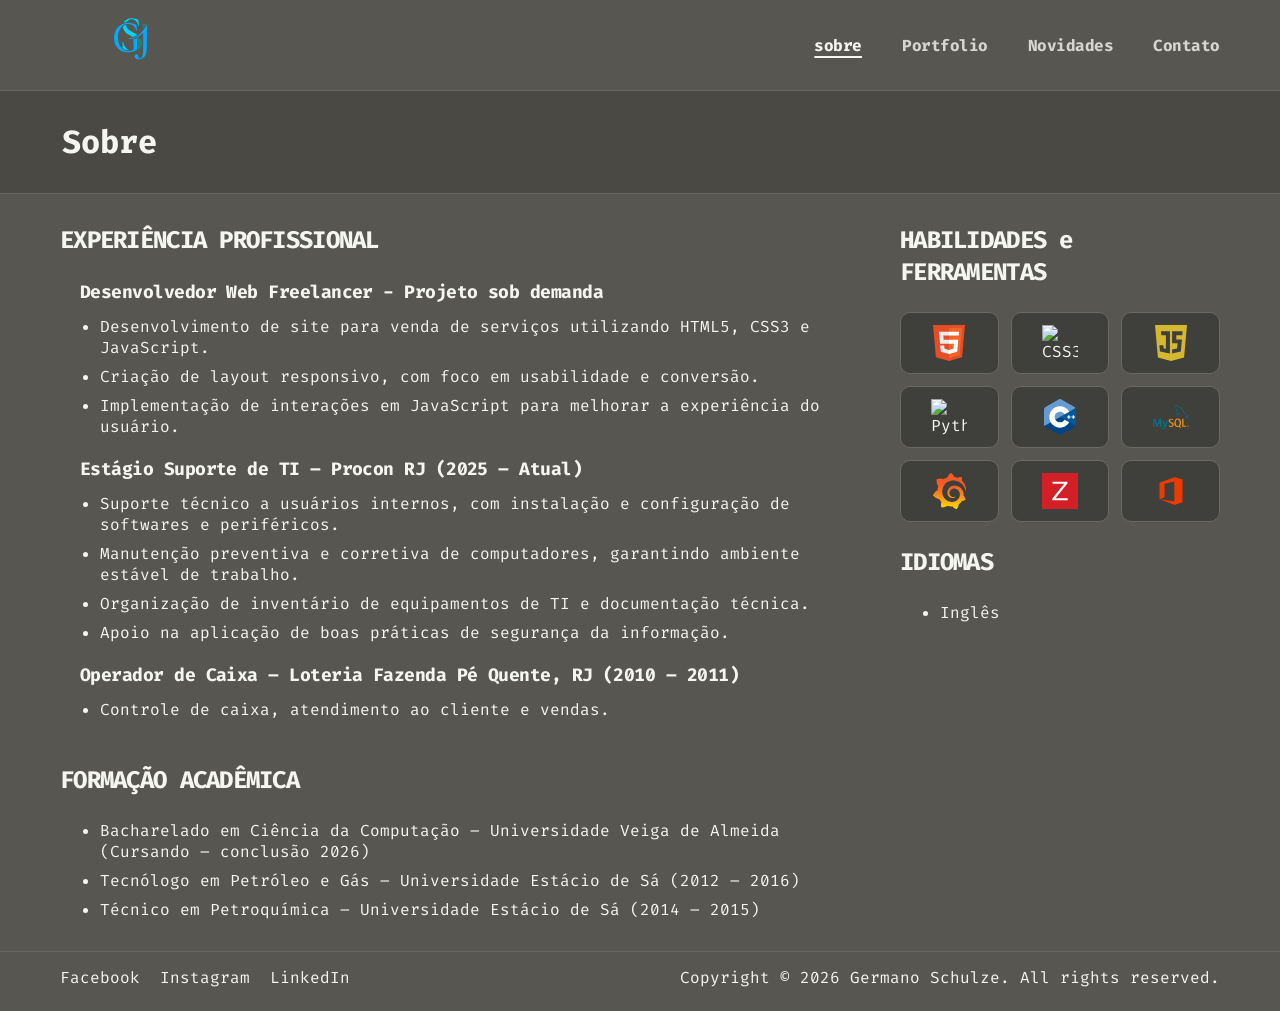
==== about.html @ 981efc4a "inclusão de conteudo no news, e algumas pequenas alterações" ====
<!doctype html>
<html lang="pt-br">
  <head>
    <meta charset="UTF-8" />
    <meta name="viewport" content="width=device-width, initial-scale=1.0" />
    <title>Germano Schulze Jr. | Sobre</title>
    <link rel="preconnect" href="https://fonts.googleapis.com" />
    <link rel="preconnect" href="https://fonts.gstatic.com" crossorigin />
    <link
      href="https://fonts.googleapis.com/css2?family=Fira+Code:wght@300..700&display=swap"
      rel="stylesheet"
    />
    <link rel="stylesheet" href="./css/reset.css" />
    <link rel="stylesheet" href="css/container.css" />
    <link rel="stylesheet" href="css/nav.css" />
    <link rel="stylesheet" href="css/shared.css" />
    <link rel="stylesheet" href="css/about.css" />
  </head>
  <body>
    <header class="header">
      <div class="container">
        <a href="index.html" class="logo">
          <img src="./images/Logo.svg" alt="Logo" />
        </a>

        <button
          class="menu-toggle"
          type="button"
          aria-expanded="false"
          aria-controls="nav-menu"
          aria-label="Abrir menu"
        >
          ☰
        </button>

        <nav class="nav-menu" id="nav-menu">
          <ul class="nav-list">
            <li class="nav-mobile-logo">
              <a class="nav-link" href="index.html"
                ><img src="./images/Logo.svg" alt="Logo"
              /></a>
            </li>
            <li><a class="nav-link" href="about.html" aria-current="page">sobre</a></li>
            <li><a class="nav-link" href="portfolio.html">Portfolio</a></li>
            <li><a class="nav-link" href="news.html">Novidades</a></li>
            <li><a class="nav-link" href="contact.html">Contato</a></li>
          </ul>
        </nav>

        <button
          class="menu-overlay"
          type="button"
          aria-label="Fechar menu"
        ></button>
      </div>
    </header>

    <main>
      <div class="page-heading">
        <h1>Sobre</h1>
      </div>

      <div class="container">
        <section class="section-pro">
          <div class="professional">
            <h2>EXPERIÊNCIA PROFISSIONAL</h2>

            <div class="work">
              <h3>Desenvolvedor Web Freelancer - Projeto sob demanda</h3>
              <ul>
                <li>
                  Desenvolvimento de site para venda de serviços utilizando
                  HTML5, CSS3 e JavaScript.
                </li>
                <li>
                  Criação de layout responsivo, com foco em usabilidade e
                  conversão.
                </li>
                <li>
                  Implementação de interações em JavaScript para melhorar a
                  experiência do usuário.
                </li>
              </ul>
            </div>

            <div class="work">
              <h3>Estágio Suporte de TI – Procon RJ (2025 – Atual)</h3>
              <ul>
                <li>
                  Suporte técnico a usuários internos, com instalação e
                  configuração de softwares e periféricos.
                </li>
                <li>
                  Manutenção preventiva e corretiva de computadores, garantindo
                  ambiente estável de trabalho.
                </li>
                <li>
                  Organização de inventário de equipamentos de TI e documentação
                  técnica.
                </li>
                <li>
                  Apoio na aplicação de boas práticas de segurança da
                  informação.
                </li>
              </ul>
            </div>

            <div class="work">
              <h3>
                Operador de Caixa – Loteria Fazenda Pé Quente, RJ (2010 – 2011)
              </h3>
              <ul>
                <li>Controle de caixa, atendimento ao cliente e vendas.</li>
              </ul>
            </div>
          </div>

          <div class="education">
            <h2>FORMAÇÃO ACADÊMICA</h2>
            <ul>
              <li>
                Bacharelado em Ciência da Computação – Universidade Veiga de
                Almeida (Cursando – conclusão 2026)
              </li>
              <li>
                Tecnólogo em Petróleo e Gás – Universidade Estácio de Sá (2012 –
                2016)
              </li>
              <li>
                Técnico em Petroquímica – Universidade Estácio de Sá (2014 –
                2015)
              </li>
            </ul>
          </div>
        </section>

        <section class="section-hab">
          <div class="habilities">
            <h2>HABILIDADES e FERRAMENTAS</h2>
            <ul class="skills-icons">
              <li>
                <img src="./images/HTML5.svg" alt="HTML5" title="HTML5" />
              </li>
              <li>
                <img src="./images/CSS3.svg" alt="CSS3" title="CSS3" />
              </li>
              <li>
                <img
                  src="./images/javascript.svg"
                  alt="JavaScript"
                  title="JavaScript"
                />
              </li>
              <li>
                <img src="./images/python.svg" alt="Python" title="Python" />
              </li>
              <li>
                <img src="./images/c-plus.svg" alt="C e C++" title="C e C++" />
              </li>
              <li>
                <img src="./images/mysql-icon.svg" alt="MySQL" title="MySQL" />
              </li>
              <li>
                <img src="./images/grafana.svg" alt="Grafana" title="Grafana" />
              </li>
              <li>
                <img
                  src="./images/zabbix_logo_icon_167937.svg"
                  alt="Zabbix"
                  title="Zabbix"
                />
              </li>
              <li>
                <img src="./images/office.svg" alt="Office" title="Office" />
              </li>
            </ul>
          </div>
          <div class="languages">
            <h2>IDIOMAS</h2>
            <ul>
              <li>Inglês</li>
            </ul>
          </div>
        </section>
      </div>
    </main>

    <footer class="footer">
      <div class="container">
        <div class="footer-main">
          <div class="footer-social">
            <a href="">Facebook</a>
            <a href="">Instagram</a>
            <a href="">LinkedIn</a>
          </div>
          <div class="footer-copyright">
            <p>Copyright © 2026 Germano Schulze. All rights reserved.</p>
          </div>
        </div>
      </div>
    </footer>
    <script src="js/menu-mobile.js"></script>
  </body>
</html>
---- css/container.css ----
.container {
  width: 100%;
  max-width: 192rem;
  padding: 0 6rem;
  margin: 0 auto;
}

@media (max-width: 1200px) {
  .container {
    padding: 0 4rem;
  }
}

@media (max-width: 900px) {
  .container {
    padding: 0 3rem;
  }
}

@media (max-width: 600px) {
  .container {
    padding: 0 1.6rem;
  }
}
---- css/nav.css ----
.header {
  width: 100%;
  min-height: 8.8rem;
  display: flex;
  align-items: center;
  border-bottom: 1px solid var(--color-border);
}

.header .container {
  display: flex;
  align-items: center;
  justify-content: space-between;
  gap: 2rem;
}

.logo {
  display: inline-flex;
  align-items: center;
}

.logo img {
  width: 16rem;
  height: auto;
  object-fit: contain;
  object-position: center;
}


.menu-toggle,
.menu-overlay {
  display: none;
}

.nav-menu {
  display: flex;
  gap: 4rem;
}

.nav-list {
  display: flex;
  gap: 4rem;
}

.nav-link {
  display: inline-flex;
  color: var(--color-text-secondary);
  font-size: 1.6rem;
  font-weight: bold;
  letter-spacing: -0.48px;
  text-decoration: underline;
  text-decoration-color: transparent;
  text-decoration-thickness: 2px;
  text-underline-offset: 0.5rem;
  transition: color 0.25s ease, text-decoration-color 0.25s ease;
}

.nav-link:hover,
.nav-link:focus-visible {
  color: var(--color-text-primary);
  text-decoration-color: currentColor;
}

.nav-link[aria-current="page"] {
  color: var(--color-text-primary);
  text-decoration-color: currentColor;
}

.nav-mobile-logo {
  display: none;
}

@media (max-width: 1200px) {
  .logo img {
    width: 13.5rem;
  }

  .nav-list {
    gap: 2.4rem;
  }
}

@media (min-width: 1600px) {
  .logo img {
    width: 18rem;
  }
}

@media (max-width: 900px) {
  .header .container {
    flex-direction: row;
    align-items: center;
  }

  .menu-toggle {
    display: inline-flex;
    align-items: center;
    justify-content: center;
    width: 4.2rem;
    height: 4.2rem;
    border: 1px solid var(--color-border);
    border-radius: 0.8rem;
    background: transparent;
    color: var(--color-text-primary);
    font-size: 2.4rem;
    cursor: pointer;
    margin-left: auto;
    z-index: 12;
  }

  .nav-menu {
    position: fixed;
    top: 0;
    left: 0;
    width: min(75vw, 32rem);
    height: 100vh;
    background-color: var(--color-surface-strong);
    border-right: 1px solid var(--color-border);
    padding: 2.3rem 3rem 2.4rem;
    transform: translateX(-100%);
    transition: transform 0.35s ease;
    z-index: 11;
  }

  .nav-list {
    flex-direction: column;
    gap: 2rem;
  }

  .nav-mobile-logo {
    display: flex;
    align-items: center;
    padding-bottom: 1.2rem;
    margin-bottom: 1rem;
    border-bottom: 1px solid var(--color-border);
  }

  .nav-mobile-logo .nav-link {
    display: inline-flex;
    align-items: center;
  }

  .nav-mobile-logo .nav-link {
    text-decoration: none;
  }

  .nav-mobile-logo img {
    width: 11rem;
    height: auto;
  }

  .nav-link {
    font-size: 1.8rem;
  }

  .menu-overlay {
    display: block;
    position: fixed;
    inset: 0;
    width: 100vw;
    height: 100vh;
    border: none;
    background: var(--color-overlay);
    opacity: 0;
    visibility: hidden;
    pointer-events: none;
    transition: opacity 0.25s ease;
    z-index: 10;
  }

  body.menu-open .nav-menu {
    transform: translateX(0);
  }

  body.menu-open .menu-overlay {
    opacity: 1;
    visibility: visible;
    pointer-events: auto;
  }
}

@media (max-width: 600px) {
  .logo img {
    width: 10.5rem;
  }

  .nav-menu {
    width: min(82vw, 22rem);
    padding-top: 2.3rem;
    padding-left: 1.6rem;
    padding-right: 1.6rem;
  }


  .nav-mobile-logo .nav-link {
    padding: 0;
  }

  .nav-mobile-logo img {
    width: 9.2rem;
  }

  .nav-list > li.nav-mobile-logo:first-child {
    padding: 2rem 0;
  }
}
---- css/shared.css ----
.footer {
  margin-top: auto;
  padding-bottom: 2.3rem;
}

.footer .container {
  display: flex;
  flex-direction: column;
  border-top: 1px solid var(--color-border);
}

.footer-main {
  display: flex;
  justify-content: space-between;
  align-items: center;
  gap: 2rem;
  margin-top: 1.5rem;
}

.footer-social {
  display: flex;
  gap: 2rem;
  flex-wrap: wrap;
}

.primary-button {
  padding: 1rem 2rem;
  background-color: var(--color-button-background);
  color: var(--color-button-text);
  font-size: 1.6rem;
  border-radius: 1rem;
  transition:
    background-color 0.3s ease,
    color 0.3s ease;
}

.primary-button:hover {
  background-color: var(--color-surface-strong);
  color: var(--color-text-primary);
}

main .page-heading {
  width: 100%;
  background-color: var(--color-background-alt);
  border-bottom: solid 1px var(--color-border);
}

main .page-heading h1 {
  padding: 3rem 0 3rem 6.2rem;
}

@media (max-width: 1200px) {
  main .page-heading h1 {
    padding-left: 4rem;
  }
}

@media (max-width: 900px) {
  .footer-main {
    flex-direction: column;
    align-items: center;
  }

  main .page-heading h1 {
    padding-left: 3rem;
  }
}

@media (max-width: 600px) {
  main .page-heading h1 {
    padding: 2.4rem 0 2.4rem 1.6rem;
  }

  .footer-copyright {
    text-align: center;
  }
}
---- css/about.css ----
main .container {
  display: flex;
  margin-top: 3rem;
  justify-content: space-between;
  align-items: flex-start;
  gap: 4rem;
}

.section-pro {
  flex: 1;
  min-width: 0;
}

.professional h2 {
  font-size: 2.4rem;
  font-weight: bold;
  letter-spacing: -0.72px;
  padding-bottom: 2.4rem;
}

.professional .work {
  margin-bottom: 2rem;
  padding-left: 2rem;
}

.professional .work h3 {
  font-size: 1.8rem;
  font-weight: bold;
  letter-spacing: -0.54px;
  padding-bottom: 1.2rem;
}

.professional .work ul {
  list-style: disc;
  padding-left: 2rem;
}

.professional .work ul li {
  margin-bottom: 0.8rem;
}

.education h2 {
  font-size: 2.4rem;
  font-weight: bold;
  letter-spacing: -0.72px;
  padding-bottom: 2.4rem;
  padding-top: 2.4rem;
}

.education ul {
  list-style: disc;
  padding-left: 4rem;
  padding-bottom: 2.3rem;
}

.education ul li {
  margin-bottom: 0.8rem;
}

.section-hab {
  flex: 0 0 32rem;
  margin-right: 0;
}

.habilities h2 {
  font-size: 2.4rem;
  font-weight: bold;
  letter-spacing: -0.72px;
  padding-bottom: 2.4rem;
}

.habilities ul {
  list-style: disc;
  padding-left: 4rem;
}

.habilities ul li {
  margin-bottom: 0.8rem;
}

.habilities .skills-icons {
  list-style: none;
  padding-left: 0;
  display: grid;
  grid-template-columns: repeat(3, minmax(0, 1fr));
  gap: 1.2rem;
}

.habilities .skills-icons li {
  margin-bottom: 0;
  min-height: 6.2rem;
  border: 1px solid var(--color-border);
  border-radius: 1rem;
  background-color: var(--color-surface);
  display: flex;
  align-items: center;
  justify-content: center;
  padding: 0.9rem;
}

.habilities .skills-icons img {
  width: 3.6rem;
  height: 3.6rem;
  object-fit: contain;
}

.languages h2 {
  font-size: 2.4rem;
  font-weight: bold;
  letter-spacing: -0.72px;
  padding-bottom: 2.4rem;
  padding-top: 2.4rem;
}

.languages ul {
  list-style: disc;
  padding-left: 4rem;
  padding-bottom: 4rem;
}

@media (max-width: 1200px) {
  main .container {
    gap: 3rem;
  }

  .section-hab {
    flex-basis: 28rem;
  }
}

@media (max-width: 900px) {
  main .container {
    flex-direction: column;
    gap: 3.2rem;
  }

  .section-pro,
  .section-hab {
    width: 100%;
  }

  .section-hab {
    flex: 1;
  }

  .education ul {
    padding-bottom: 0;
  }
}

@media (max-width: 600px) {
  .professional h2,
  .education h2,
  .habilities h2,
  .languages h2 {
    font-size: 2rem;
  }

  .professional .work {
    padding-left: 0;
  }

  .professional .work h3 {
    font-size: 1.6rem;
  }

  .professional .work ul,
  .education ul,
  .languages ul {
    padding-left: 2rem;
  }

  .habilities .skills-icons {
    grid-template-columns: repeat(3, minmax(0, 1fr));
  }
}
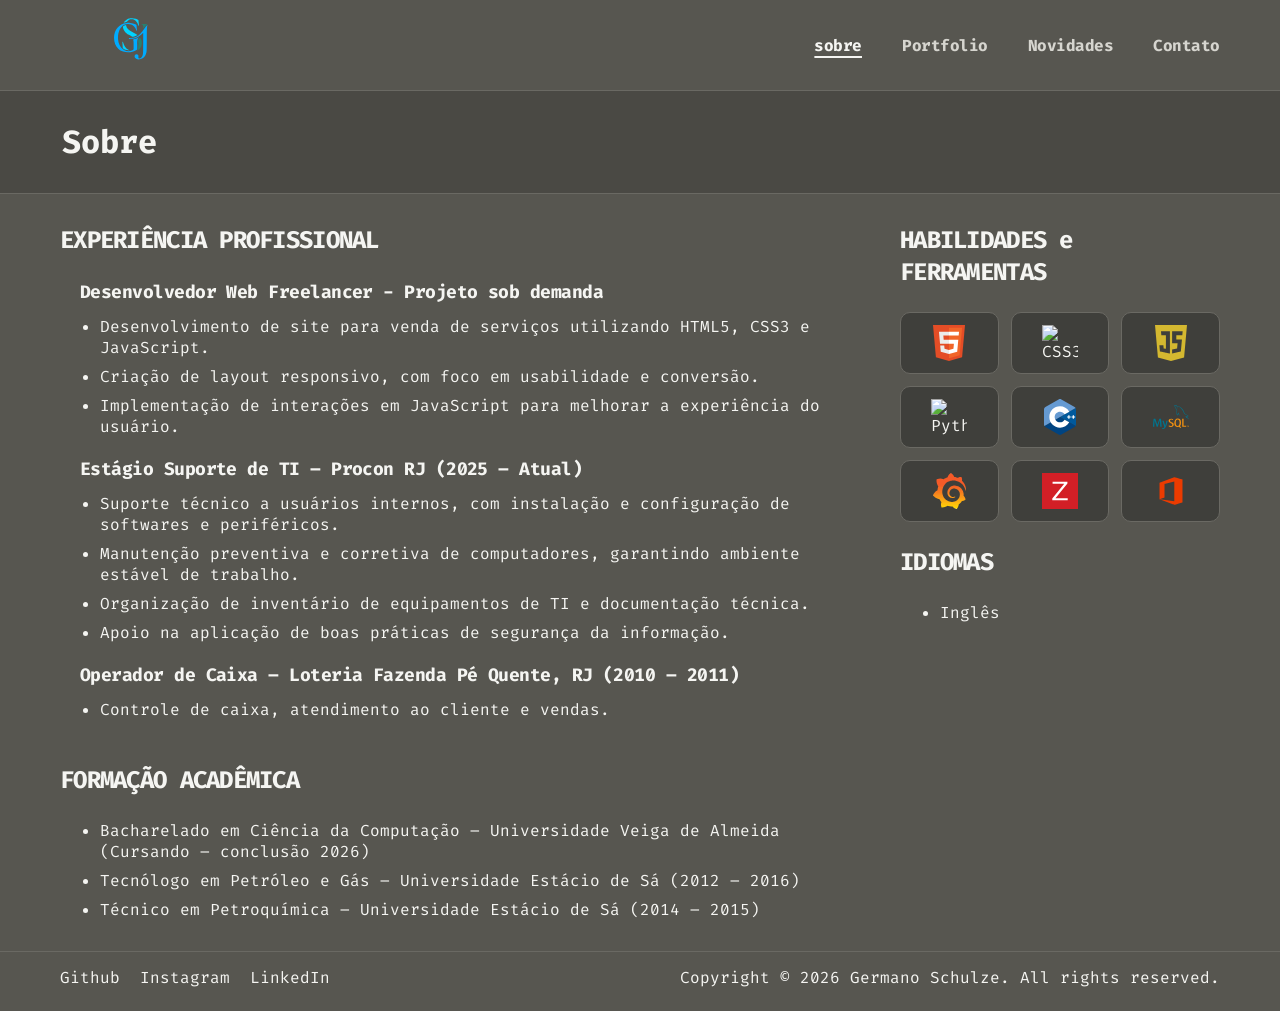
==== commit aff5a862: "adicionado php" ====
--- a/about.html
+++ b/about.html
@@ -36,14 +36,14 @@
         <nav class="nav-menu" id="nav-menu">
           <ul class="nav-list">
             <li class="nav-mobile-logo">
-              <a class="nav-link" href="index.html"
-                ><img src="./images/Logo.svg" alt="Logo"
-              /></a>
+              <a class="nav-link" href="index.html" aria-current="page">
+                <img src="./images/Logo.svg" alt="Logo" />
+              </a>
             </li>
             <li><a class="nav-link" href="about.html" aria-current="page">sobre</a></li>
             <li><a class="nav-link" href="portfolio.html">Portfolio</a></li>
             <li><a class="nav-link" href="news.html">Novidades</a></li>
-            <li><a class="nav-link" href="contact.html">Contato</a></li>
+            <li><a class="nav-link" href="contact.php">Contato</a></li>
           </ul>
         </nav>
 
@@ -189,9 +189,9 @@
       <div class="container">
         <div class="footer-main">
           <div class="footer-social">
-            <a href="">Facebook</a>
-            <a href="">Instagram</a>
-            <a href="">LinkedIn</a>
+            <a href="https://github.com/schulze2" target="_blank">Github</a>
+            <a href="https://www.instagram.com/germano_schulze/" target="_blank">Instagram</a>
+            <a href="https://www.linkedin.com/in/germanosjunior/" target="_blank">LinkedIn</a>
           </div>
           <div class="footer-copyright">
             <p>Copyright © 2026 Germano Schulze. All rights reserved.</p>
